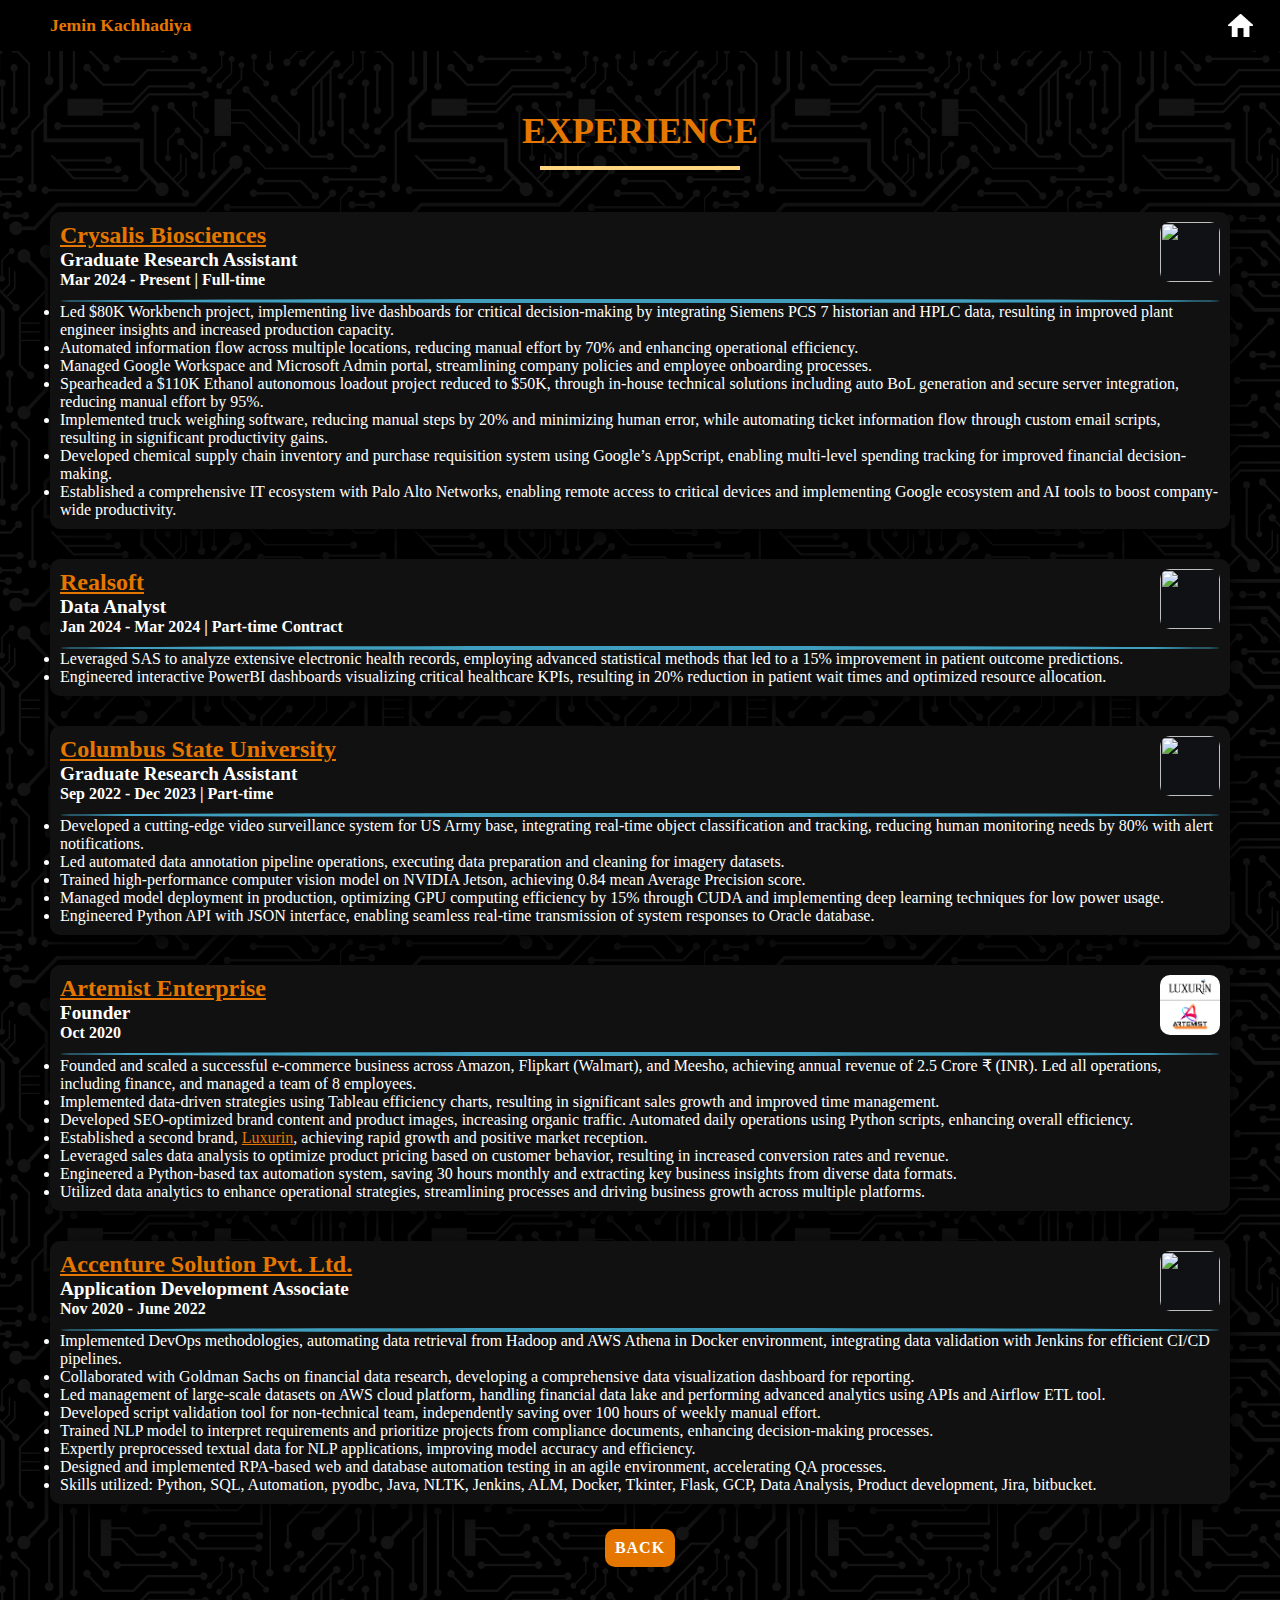
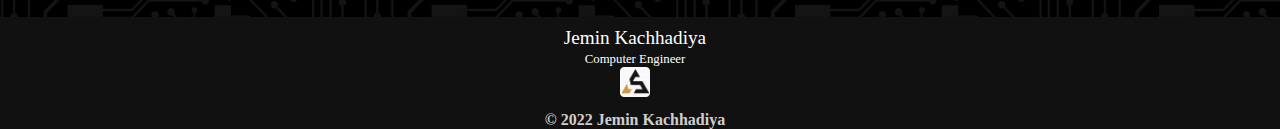
==== Pages/jobex.html @ 1e4513d4 "Migration to .com domain" ====
<!DOCTYPE html>
<html>
    <head>
        <meta charset = "utf-8">
        <meta name = "viewport" content = "width=device-width, initial-scale=1.0">
        <title>Experience</title>
        <link rel = "icon" href = "images/title-icon.png" type = "image/x-icon">
        <link rel = "stylesheet" type = "text/css" href = "jobex.css" media = "screen">
    </head>

    <body>
        <header>
            <a href = "http://jeminkachhadiya.com/" class = "brand"><span>Jemin Kachhadiya</span></a>
            <a href = "http://jeminkachhadiya.com/" class = "menu-btn"></a>
        </header>

        <section>
            <div class = "section-title">
                <h2>Experience</h2>
            </div>
            <div class = "content">
                <div class = "card">                  
                    <style>
                    a:link, a:visited {
                      color: #e57700;
                    }
                    </style>
                      <div class = "head">
                          <div class = "left">
                              <h2><a href = "https://crysalisbio.com/" target = "_blank">Crysalis Biosciences</a></h2>
                              <h3>Graduate Research Assistant</h3>
                              <h4>Mar 2024 - Present | Full-time</h4>
                          </div>
                          <div class = "right">
                              <a href = "https://crysalisbio.com/" target = "_blank">
                                  <img src = "images/Crysalis.jpg" class = "icon">
                              </a>
                          </div>
                      </div>
                      <div class = "line"></div>
                      <span>
                        <li>Led $80K Workbench project, implementing live dashboards for critical decision-making by integrating Siemens PCS 7 historian and HPLC data, resulting in improved plant engineer insights and increased production capacity.</li>
                        <li>Automated information flow across multiple locations, reducing manual effort by 70% and enhancing operational efficiency.</li>
                        <li>Managed Google Workspace and Microsoft Admin portal, streamlining company policies and employee onboarding processes.</li>
                        <li>Spearheaded a $110K Ethanol autonomous loadout project reduced to $50K, through in-house technical solutions including auto BoL generation and secure server integration, reducing manual effort by 95%.</li>
                        <li>Implemented truck weighing software, reducing manual steps by 20% and minimizing human error, while automating ticket information flow through custom email scripts, resulting in significant productivity gains.</li>
                        <li>Developed chemical supply chain inventory and purchase requisition system using Google’s AppScript, enabling multi-level spending tracking for improved financial decision-making.</li>
                        <li>Established a comprehensive IT ecosystem with Palo Alto Networks, enabling remote access to critical devices and implementing Google ecosystem and AI tools to boost company-wide productivity.</li>
                        
                      </span>
                  </div>
                  <div class = "card">                  
                    <style>
                    a:link, a:visited {
                      color: #e57700;
                    }
                    </style>
                      <div class = "head">
                          <div class = "left">
                              <h2><a href = "https://realsoft.uz/" target = "_blank">Realsoft</a></h2>
                              <h3>Data Analyst</h3>
                              <h4>Jan 2024 - Mar 2024 | Part-time Contract</h4>
                          </div>
                          <div class = "right">
                              <a href = "hhttps://realsoft.uz/" target = "_blank">
                                  <img src = "images/Realsoft.jpeg" class = "icon">
                              </a>
                          </div>
                      </div>
                      <div class = "line"></div>
                      <span>
                        <li>Leveraged SAS to analyze extensive electronic health records, employing advanced statistical methods that led to a 15% improvement in patient outcome predictions.</li>
                        <li>Engineered interactive PowerBI dashboards visualizing critical healthcare KPIs, resulting in 20% reduction in patient wait times and optimized resource allocation.</li>                        
                      </span>
                  </div>
                  <div class = "card">                  
                  <style>
                  a:link, a:visited {
                    color: #e57700;
                  }
                  </style>
                    <div class = "head">
                        <div class = "left">
                            <h2><a href = "https://www.columbusstate.edu/" target = "_blank">Columbus State University</a></h2>
                            <h3>Graduate Research Assistant</h3>
                            <h4>Sep 2022 - Dec 2023 | Part-time</h4>
                        </div>
                        <div class = "right">
                            <a href = "https://www.columbusstate.edu/" target = "_blank">
                                <img src = "images/CSU_logo_2.png" class = "icon">
                            </a>
                        </div>
                    </div>
                    <div class = "line"></div>
                    <span>
                        <li>Developed a cutting-edge video surveillance system for US Army base, integrating real-time object classification and tracking, reducing human monitoring needs by 80% with alert notifications.</li>
                        <li>Led automated data annotation pipeline operations, executing data preparation and cleaning for imagery datasets.</li>
                        <li>Trained high-performance computer vision model on NVIDIA Jetson, achieving 0.84 mean Average Precision score.</li>
                        <li>Managed model deployment in production, optimizing GPU computing efficiency by 15% through CUDA and implementing deep learning techniques for low power usage.</li>
                        <li>Engineered Python API with JSON interface, enabling seamless real-time transmission of system responses to Oracle database.</li>
                    </span>
                </div>
                <div class = "card">
                    <div class = "head">
                        <div class = "left">
                            <h2><a href = "https://www.amazon.in/artemist" target = "_blank">Artemist Enterprise</a></h2>
                            <h3>Founder</h3>
                            <h4>Oct 2020</h4>
                        </div>
                        <div class = "right">
                            <a href = "https://www.amazon.in/artemist" target = "_blank">
                                <img src = "images/artemist-luxurin-logo.png" class = "icon">
                            </a>
                        </div>
                    </div>
                    <div class = "line"></div>
                    <span>
                        <li>Founded and scaled a successful e-commerce business across Amazon, Flipkart (Walmart), and Meesho, achieving annual revenue of 2.5 Crore ₹ (INR). Led all operations, including finance, and managed a team of 8 employees.</li> 
                        <li>Implemented data-driven strategies using Tableau efficiency charts, resulting in significant sales growth and improved time management.</li> 
                        <li>Developed SEO-optimized brand content and product images, increasing organic traffic. Automated daily operations using Python scripts, enhancing overall efficiency.</li> 
                        <li>Established a second brand, <a href="https://www.amazon.in/luxurin" target="_blank">Luxurin</a>, achieving rapid growth and positive market reception.</li> 
                        <li>Leveraged sales data analysis to optimize product pricing based on customer behavior, resulting in increased conversion rates and revenue.</li> 
                        <li>Engineered a Python-based tax automation system, saving 30 hours monthly and extracting key business insights from diverse data formats.</li> 
                        <li>Utilized data analytics to enhance operational strategies, streamlining processes and driving business growth across multiple platforms.</li>
                    </span>
                </div>
                <div class = "card">
                    <div class = "head">
                        <div class = "left">
                            <h2><a href = "https://www.accenture.com/us-en" target = "_blank">Accenture Solution Pvt. Ltd.</a></h2>
                            <h3>Application Development Associate</h3>
                            <h4>Nov 2020 - June 2022</h4>
                        </div>
                        <div class = "right">
                            <a href = "https://www.accenture.com/us-en" target = "_blank">
                                <img src = "images/Accenture-logo.png" class = "icon">
                            </a>
                        </div>
                    </div>
                    <div class = "line"></div>
                    <span>
                        <li>Implemented DevOps methodologies, automating data retrieval from Hadoop and AWS Athena in Docker environment, integrating data validation with Jenkins for efficient CI/CD pipelines.</li>
                        <li>Collaborated with Goldman Sachs on financial data research, developing a comprehensive data visualization dashboard for reporting.</li>
                        <li>Led management of large-scale datasets on AWS cloud platform, handling financial data lake and performing advanced analytics using APIs and Airflow ETL tool.</li>
                        <li>Developed script validation tool for non-technical team, independently saving over 100 hours of weekly manual effort.</li>
                        <li>Trained NLP model to interpret requirements and prioritize projects from compliance documents, enhancing decision-making processes.</li>
                        <li>Expertly preprocessed textual data for NLP applications, improving model accuracy and efficiency.</li>
                        <li>Designed and implemented RPA-based web and database automation testing in an agile environment, accelerating QA processes.</li>
                        <li>Skills utilized: Python, SQL, Automation, pyodbc, Java, NLTK, Jenkins, ALM, Docker, Tkinter, Flask, GCP, Data Analysis, Product development, Jira, bitbucket.</li>
                    </span>
                </div>
            </div>

            <div class = "back">
                <a href = "http://jeminkachhadiya.com">
                    <div class = "btn">back</div>
                </a>
            </div>
        </section>


        <footer class = "footer">
            <div class = "content">
                <h2>Jemin Kachhadiya</h2>
                <span>Computer Engineer<br></span>
            </div>
            <div class ="footer-icon">
                <img src = "images/title-icon.png">
            </div>
            <div class = "content">
                <strong>© 2022 Jemin Kachhadiya</strong>
            </div>
        </footer>
    </body>
</html>
---- Pages/jobex.css ----
*{
    margin: 0;
    padding: 0;
    box-sizing: border-box;
    font-family: 'Arial Light';
    scroll-behavior: smooth;
}
a:click{
    border:none;
    outline:none;
    text-decoration:none;
    color:inherit;
}

section{
    min-height: 100vhf;
    padding: 50px;
    margin-top: 30px;
}

.section-title{
    position: relative;
    color: #e57700;
    font-weight: 800;
    font-size: 1.5em;
    margin-bottom: 60px;
    text-align: center;
    text-decoration: none;
    text-transform: uppercase;
    margin-top: 30px;
}

.section-title:before{
    content: '';
    position: absolute;
    top: 56px;
    left: 50%;
    width: 200px;
    height: 4px;
    background: #FFD580;
    transform: translateX(-50%);
}

header{
    z-index: 999;
    position: fixed;
    background:rgb(0, 0, 0);
    top: 0;
    left: 0;
    width: 100%;
    padding: 15px 50px;
    display: flex;
    justify-content: space-between;
    align-items: center;
    transition: 0.5s ease;
}

header .brand{
    font-size: 1.1em;
    font-weight: 600;
    font-family: "Arial Light";
    color: #fff;
    text-decoration: none;
}

header .menu-btn{
    position: absolute;
    background: url(images/home-icon.png)no-repeat;
    background-size: 25px;
    background-position: center;
    width: 40px;
    height: 40px;
    right: 0;
    margin: 0 20px;
    cursor: pointer;
}

body{
    background: url("images/bkg3.png") no-repeat;
    background-size: cover;
    justify-content: center;
}

.content .card{
    margin-top: 30px;
}
.content .card{
    background: #111;
    box-shadow: 0 5px 25px rgb(0, 0, 0);
    font-family: 'Arial';
    align-items: center;
    border-radius: 10px;
    padding: 10px;
    color: #fff;
    flex-direction: column;
}
.content .card .head h2{
    font-size: 1.5em;
}
.content .card .head h3{
    font-size: 1.2em;
    bottom: 0;
}
.content .card span{
    margin-top: 10px;
    font-size: 1em;
}
.content .card .line{
    margin-top: 10px;
    content: '';
    position: relative;
    width: 100%;
    height: 4px;
    background: #409fbf;
    border-radius: 100%;
}

.content .card .head{
    display: flex;
    flex-direction: row;
    width: 100%;
    justify-content: space-between;
}

.content .card .head .icon{
    position: relative;
    background: rgb(15, 17, 21);
    align-items: center;
    width: 60px;
    height: 60px;
    border-radius: 10px;
}

.content .card .head .left, .right{
    width: 45%;
}

.content .card .head .left{
    justify-content: left;
    text-align: left;
}

.content .card .head .right{
    justify-content: center;
    text-align: right;
    position: relative;
}

.back{
    position: relative;
    display: flex;
    justify-content: center;
    margin-top: 25px;
}
.btn{
    background-color: #e57700;
    color: #fff;
    font-size: 1em;
    font-family: 'Arial Light';
    font-weight: 600;
    display: inline-block;
    padding: 10px 10px;
    letter-spacing: 1px;
    border-radius: 10px;
    justify-content: center;
    cursor: pointer;
    text-transform: uppercase;
    font-size: 1em;
}
.footer{
    background: #111;
    color: #fff;
    text-align: center;
    padding-right: 10px;
}

.footer .content{
    padding-top: 10px;
}

.footer .content h2{
    font-size: 1.2em;
    font-weight: 400;
}

.footer .content span{
    font-size: 0.8em;
    margin-top: 20px;
}

.footer .content strong{
    bottom: 0;
    color: #cecece;
}

.footer .footer-icon{
    width: 100%;
}

.footer .footer-icon img{
    width: 30px;
}

@media (max-width: 1070px){
    section{
        padding: 25px;
    }

    .content .card .head .right{
        height: auto;
    }

    .content .card .head h2{
        font-size: 1.2em;
    }

    .content .card .head h3{
        font-size: 1em;
    }

    .content .card .head h4{
        font-size: 0.8em;
    }
}
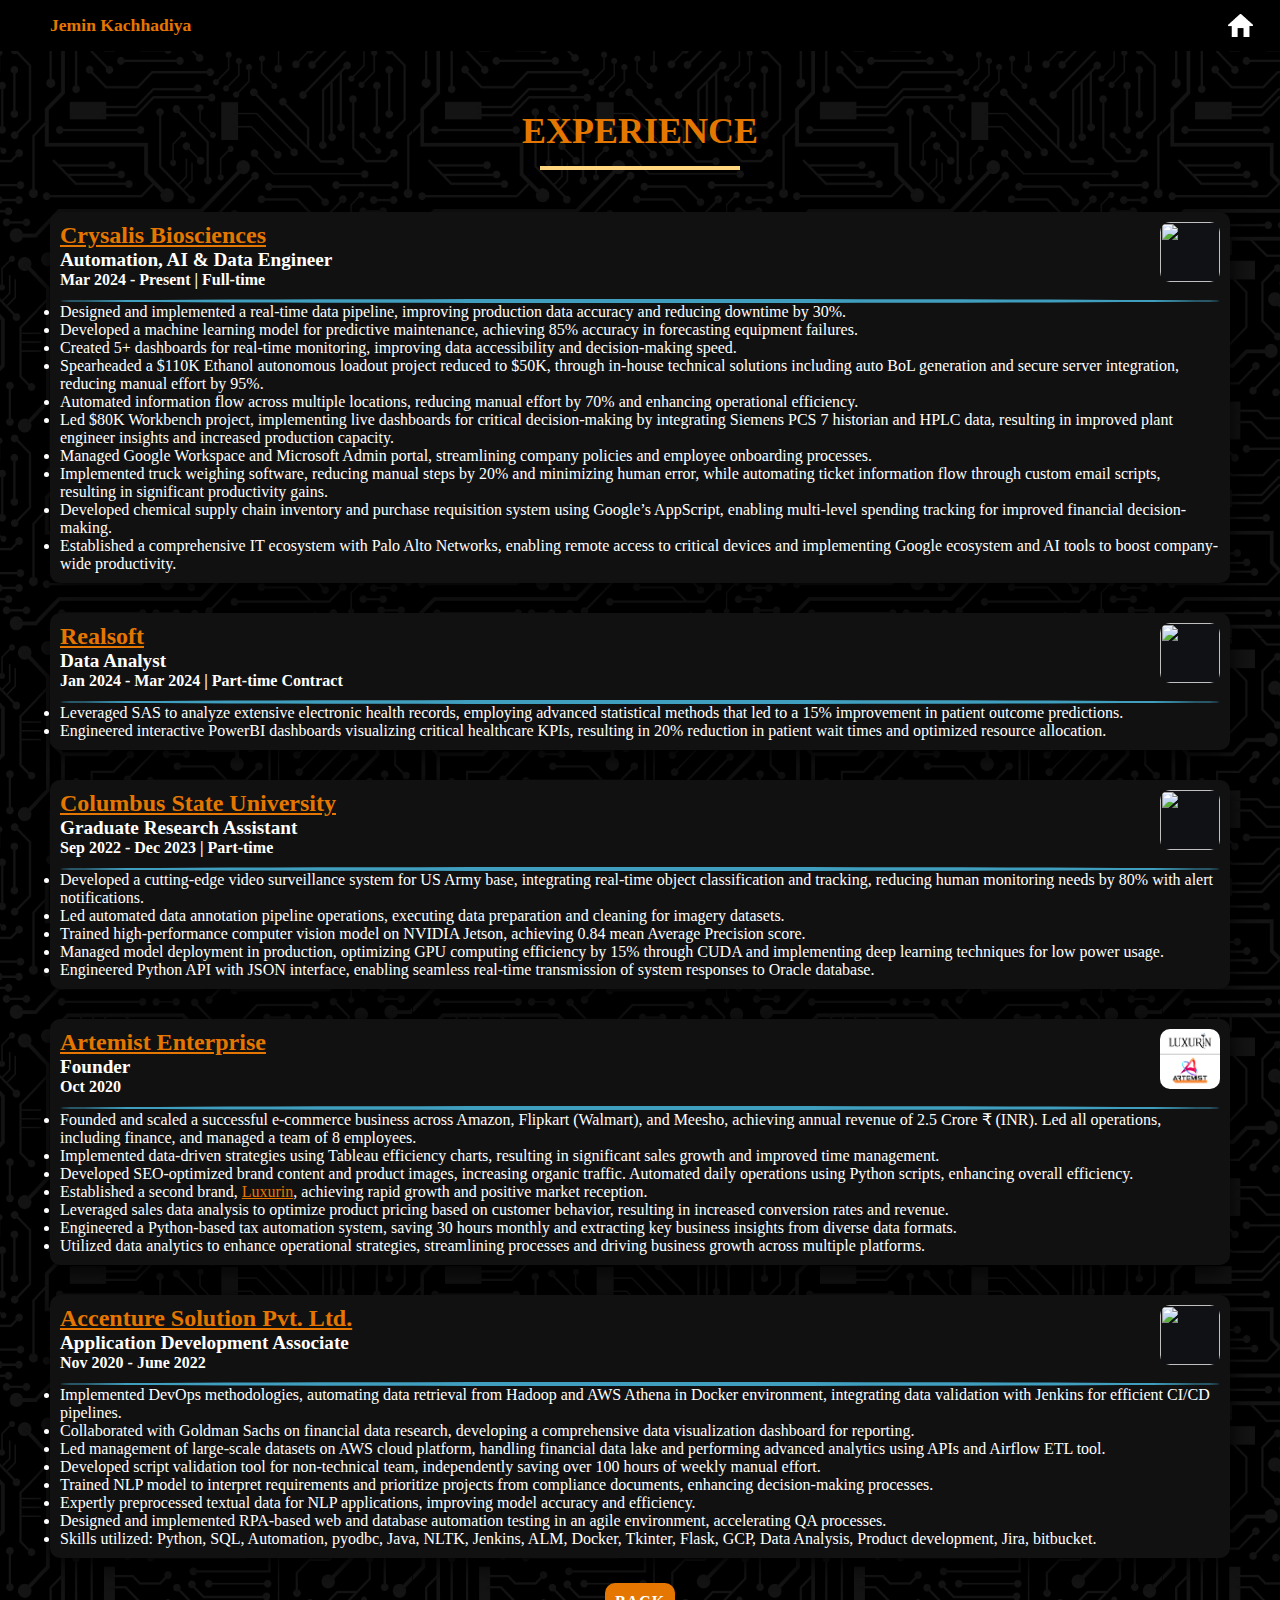
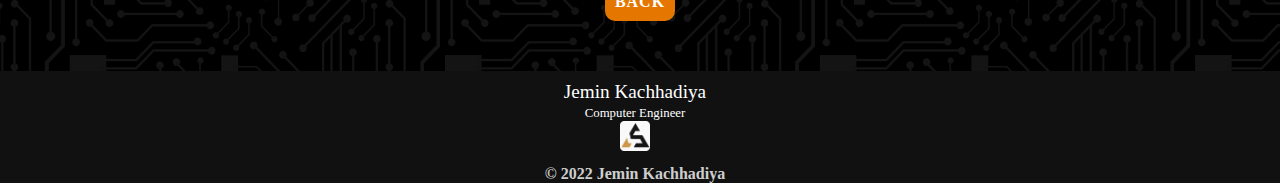
==== commit 17ebe3f3: "Latest project and exeperience update" ====
--- a/Pages/jobex.html
+++ b/Pages/jobex.html
@@ -28,7 +28,7 @@
                       <div class = "head">
                           <div class = "left">
                               <h2><a href = "https://crysalisbio.com/" target = "_blank">Crysalis Biosciences</a></h2>
-                              <h3>Graduate Research Assistant</h3>
+                              <h3>Automation, AI & Data Engineer</h3>
                               <h4>Mar 2024 - Present | Full-time</h4>
                           </div>
                           <div class = "right">
@@ -39,10 +39,13 @@
                       </div>
                       <div class = "line"></div>
                       <span>
+                        <li>Designed and implemented a real-time data pipeline, improving production data accuracy and reducing downtime by 30%.</li>
+                        <li>Developed a machine learning model for predictive maintenance, achieving 85% accuracy in forecasting equipment failures.</li>
+                        <li>Created 5+ dashboards for real-time monitoring, improving data accessibility and decision-making speed.</li>
+                        <li>Spearheaded a $110K Ethanol autonomous loadout project reduced to $50K, through in-house technical solutions including auto BoL generation and secure server integration, reducing manual effort by 95%.</li>
+                        <li>Automated information flow across multiple locations, reducing manual effort by 70% and enhancing operational efficiency.</li>
                         <li>Led $80K Workbench project, implementing live dashboards for critical decision-making by integrating Siemens PCS 7 historian and HPLC data, resulting in improved plant engineer insights and increased production capacity.</li>
-                        <li>Automated information flow across multiple locations, reducing manual effort by 70% and enhancing operational efficiency.</li>
                         <li>Managed Google Workspace and Microsoft Admin portal, streamlining company policies and employee onboarding processes.</li>
-                        <li>Spearheaded a $110K Ethanol autonomous loadout project reduced to $50K, through in-house technical solutions including auto BoL generation and secure server integration, reducing manual effort by 95%.</li>
                         <li>Implemented truck weighing software, reducing manual steps by 20% and minimizing human error, while automating ticket information flow through custom email scripts, resulting in significant productivity gains.</li>
                         <li>Developed chemical supply chain inventory and purchase requisition system using Google’s AppScript, enabling multi-level spending tracking for improved financial decision-making.</li>
                         <li>Established a comprehensive IT ecosystem with Palo Alto Networks, enabling remote access to critical devices and implementing Google ecosystem and AI tools to boost company-wide productivity.</li>
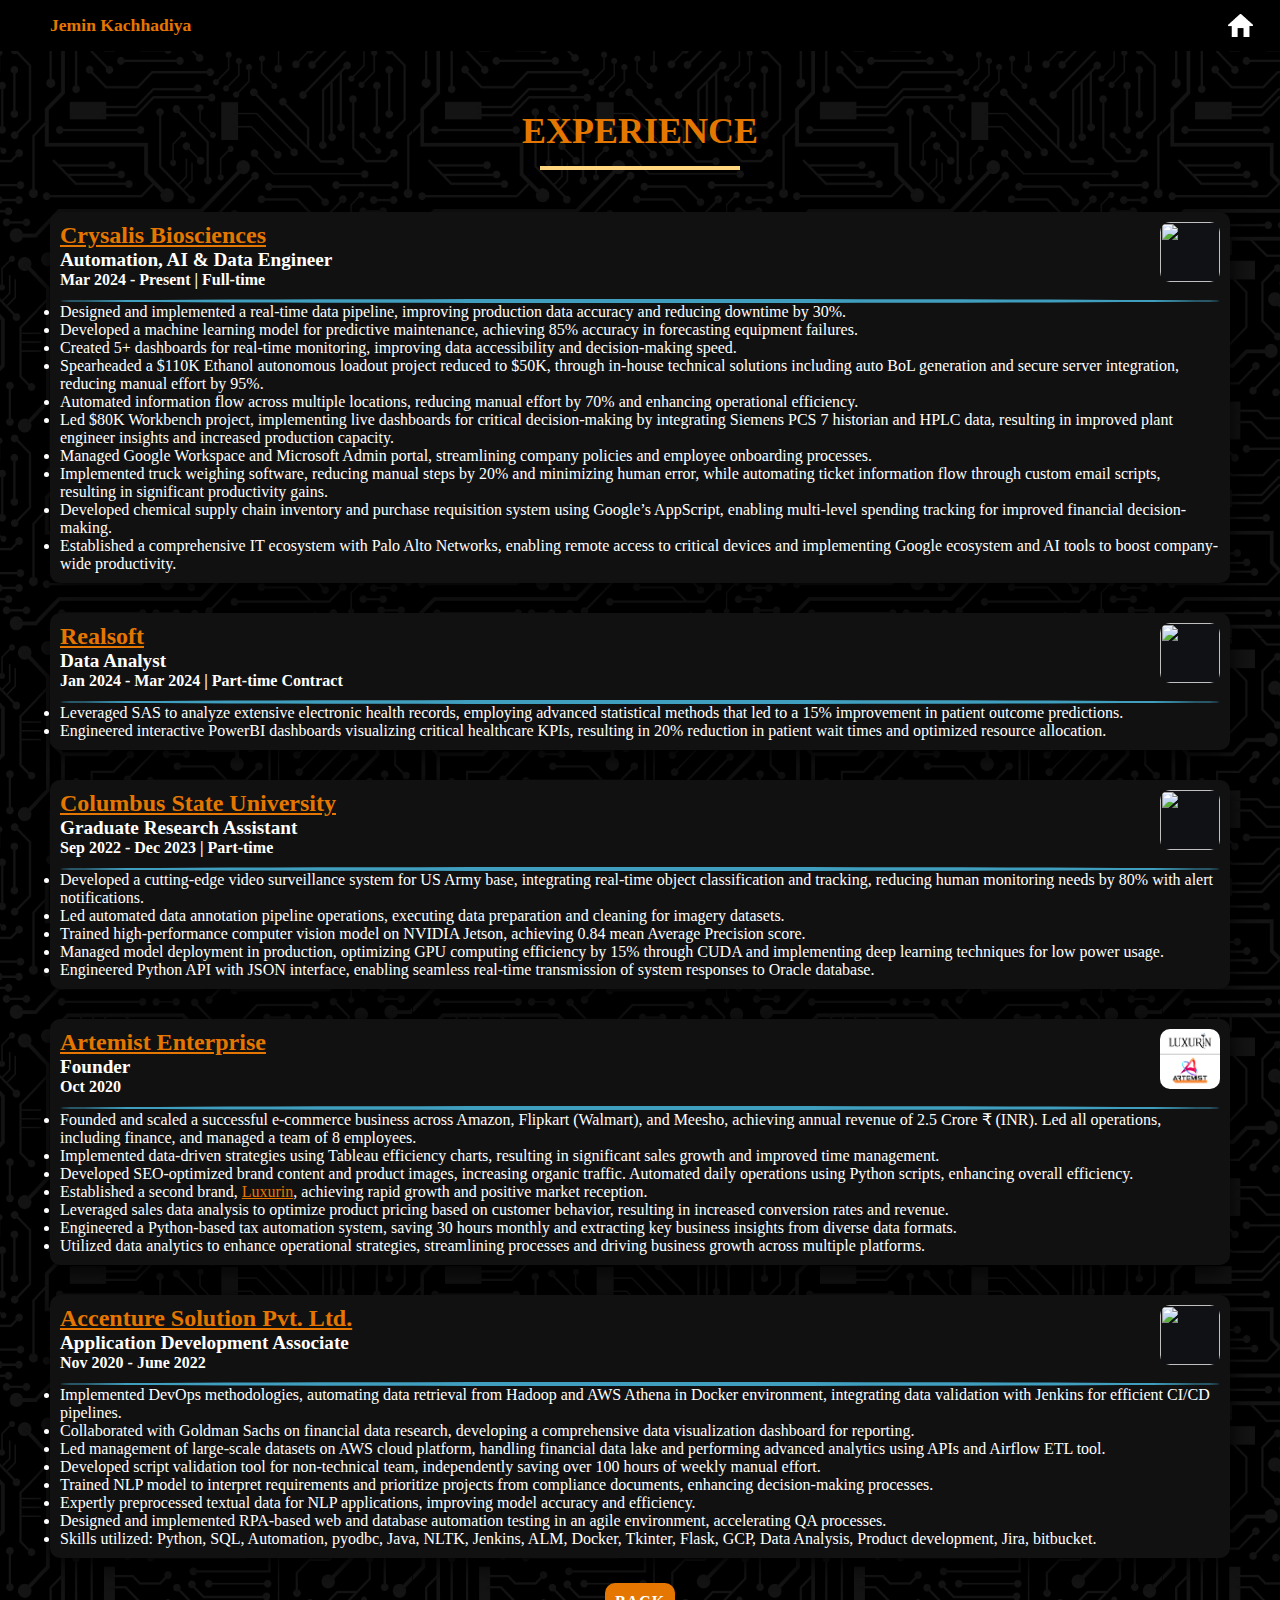
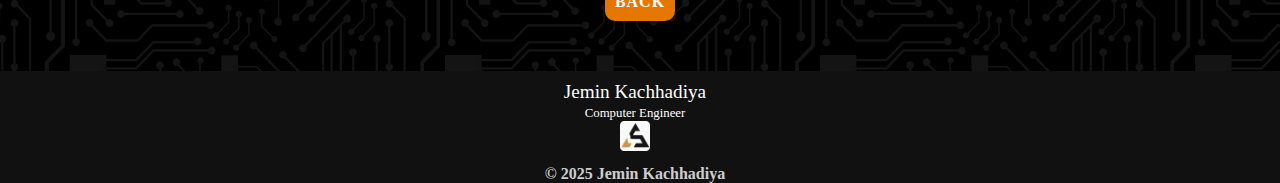
==== commit 5614aa66: "copyright disclaimer" ====
--- a/Pages/jobex.html
+++ b/Pages/jobex.html
@@ -49,7 +49,6 @@
                         <li>Implemented truck weighing software, reducing manual steps by 20% and minimizing human error, while automating ticket information flow through custom email scripts, resulting in significant productivity gains.</li>
                         <li>Developed chemical supply chain inventory and purchase requisition system using Google’s AppScript, enabling multi-level spending tracking for improved financial decision-making.</li>
                         <li>Established a comprehensive IT ecosystem with Palo Alto Networks, enabling remote access to critical devices and implementing Google ecosystem and AI tools to boost company-wide productivity.</li>
-                        
                       </span>
                   </div>
                   <div class = "card">                  
@@ -171,7 +170,7 @@
                 <img src = "images/title-icon.png">
             </div>
             <div class = "content">
-                <strong>© 2022 Jemin Kachhadiya</strong>
+                <strong>© 2025 Jemin Kachhadiya</strong>
             </div>
         </footer>
     </body>
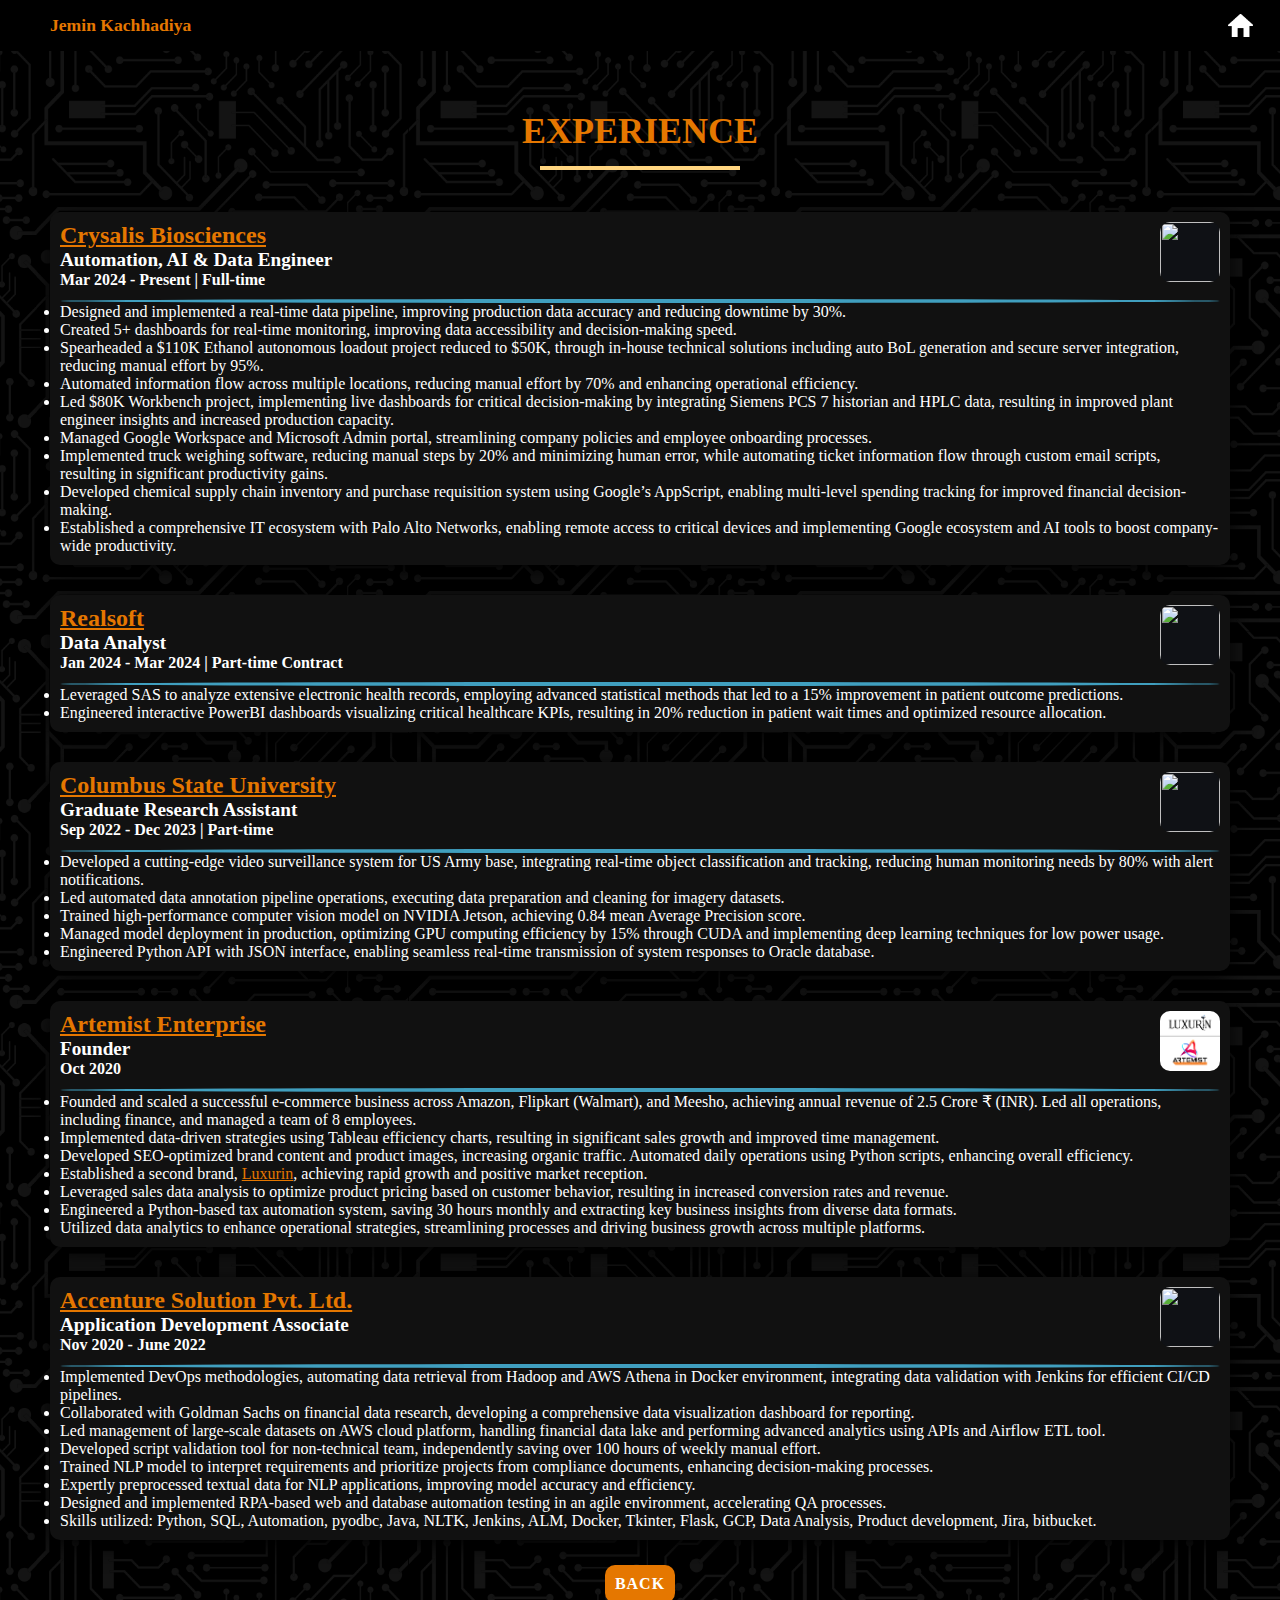
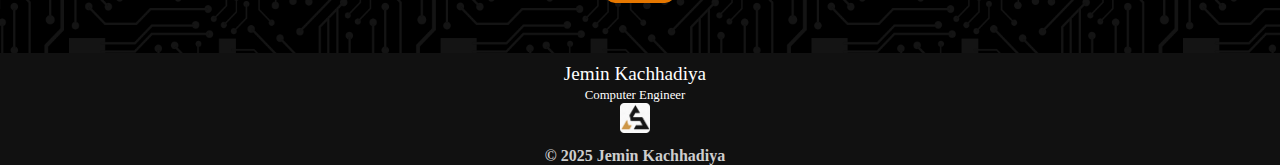
==== commit bc591570: "experience page update" ====
--- a/Pages/jobex.html
+++ b/Pages/jobex.html
@@ -40,7 +40,6 @@
                       <div class = "line"></div>
                       <span>
                         <li>Designed and implemented a real-time data pipeline, improving production data accuracy and reducing downtime by 30%.</li>
-                        <li>Developed a machine learning model for predictive maintenance, achieving 85% accuracy in forecasting equipment failures.</li>
                         <li>Created 5+ dashboards for real-time monitoring, improving data accessibility and decision-making speed.</li>
                         <li>Spearheaded a $110K Ethanol autonomous loadout project reduced to $50K, through in-house technical solutions including auto BoL generation and secure server integration, reducing manual effort by 95%.</li>
                         <li>Automated information flow across multiple locations, reducing manual effort by 70% and enhancing operational efficiency.</li>
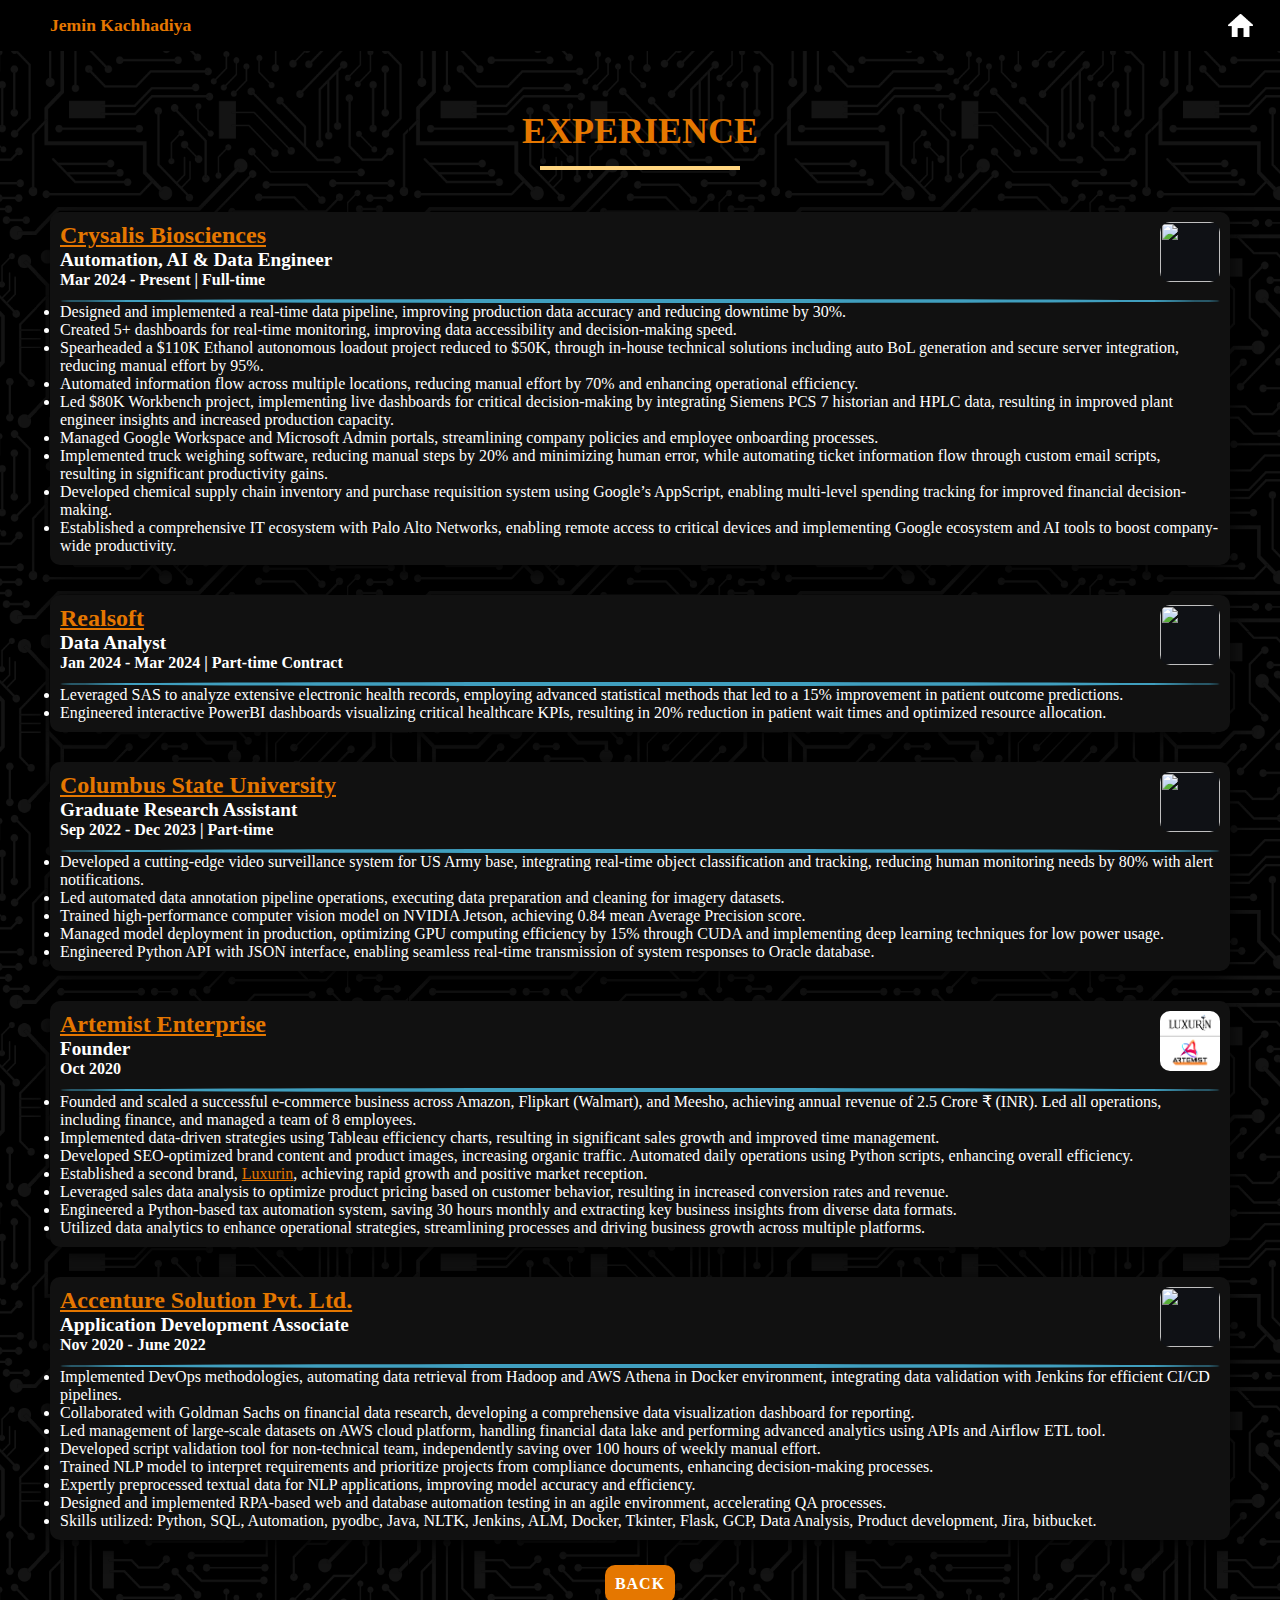
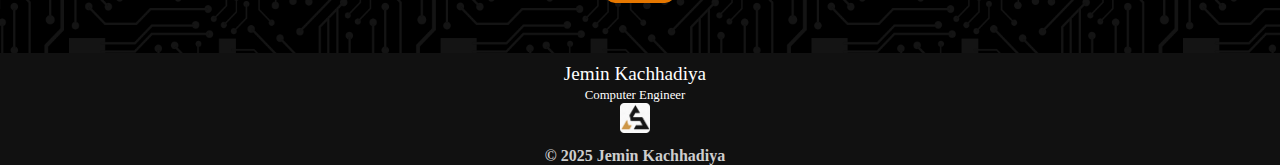
==== commit 2eaed381: "pdf update" ====
--- a/Pages/jobex.html
+++ b/Pages/jobex.html
@@ -44,7 +44,7 @@
                         <li>Spearheaded a $110K Ethanol autonomous loadout project reduced to $50K, through in-house technical solutions including auto BoL generation and secure server integration, reducing manual effort by 95%.</li>
                         <li>Automated information flow across multiple locations, reducing manual effort by 70% and enhancing operational efficiency.</li>
                         <li>Led $80K Workbench project, implementing live dashboards for critical decision-making by integrating Siemens PCS 7 historian and HPLC data, resulting in improved plant engineer insights and increased production capacity.</li>
-                        <li>Managed Google Workspace and Microsoft Admin portal, streamlining company policies and employee onboarding processes.</li>
+                        <li>Managed Google Workspace and Microsoft Admin portals, streamlining company policies and employee onboarding processes.</li>
                         <li>Implemented truck weighing software, reducing manual steps by 20% and minimizing human error, while automating ticket information flow through custom email scripts, resulting in significant productivity gains.</li>
                         <li>Developed chemical supply chain inventory and purchase requisition system using Google’s AppScript, enabling multi-level spending tracking for improved financial decision-making.</li>
                         <li>Established a comprehensive IT ecosystem with Palo Alto Networks, enabling remote access to critical devices and implementing Google ecosystem and AI tools to boost company-wide productivity.</li>
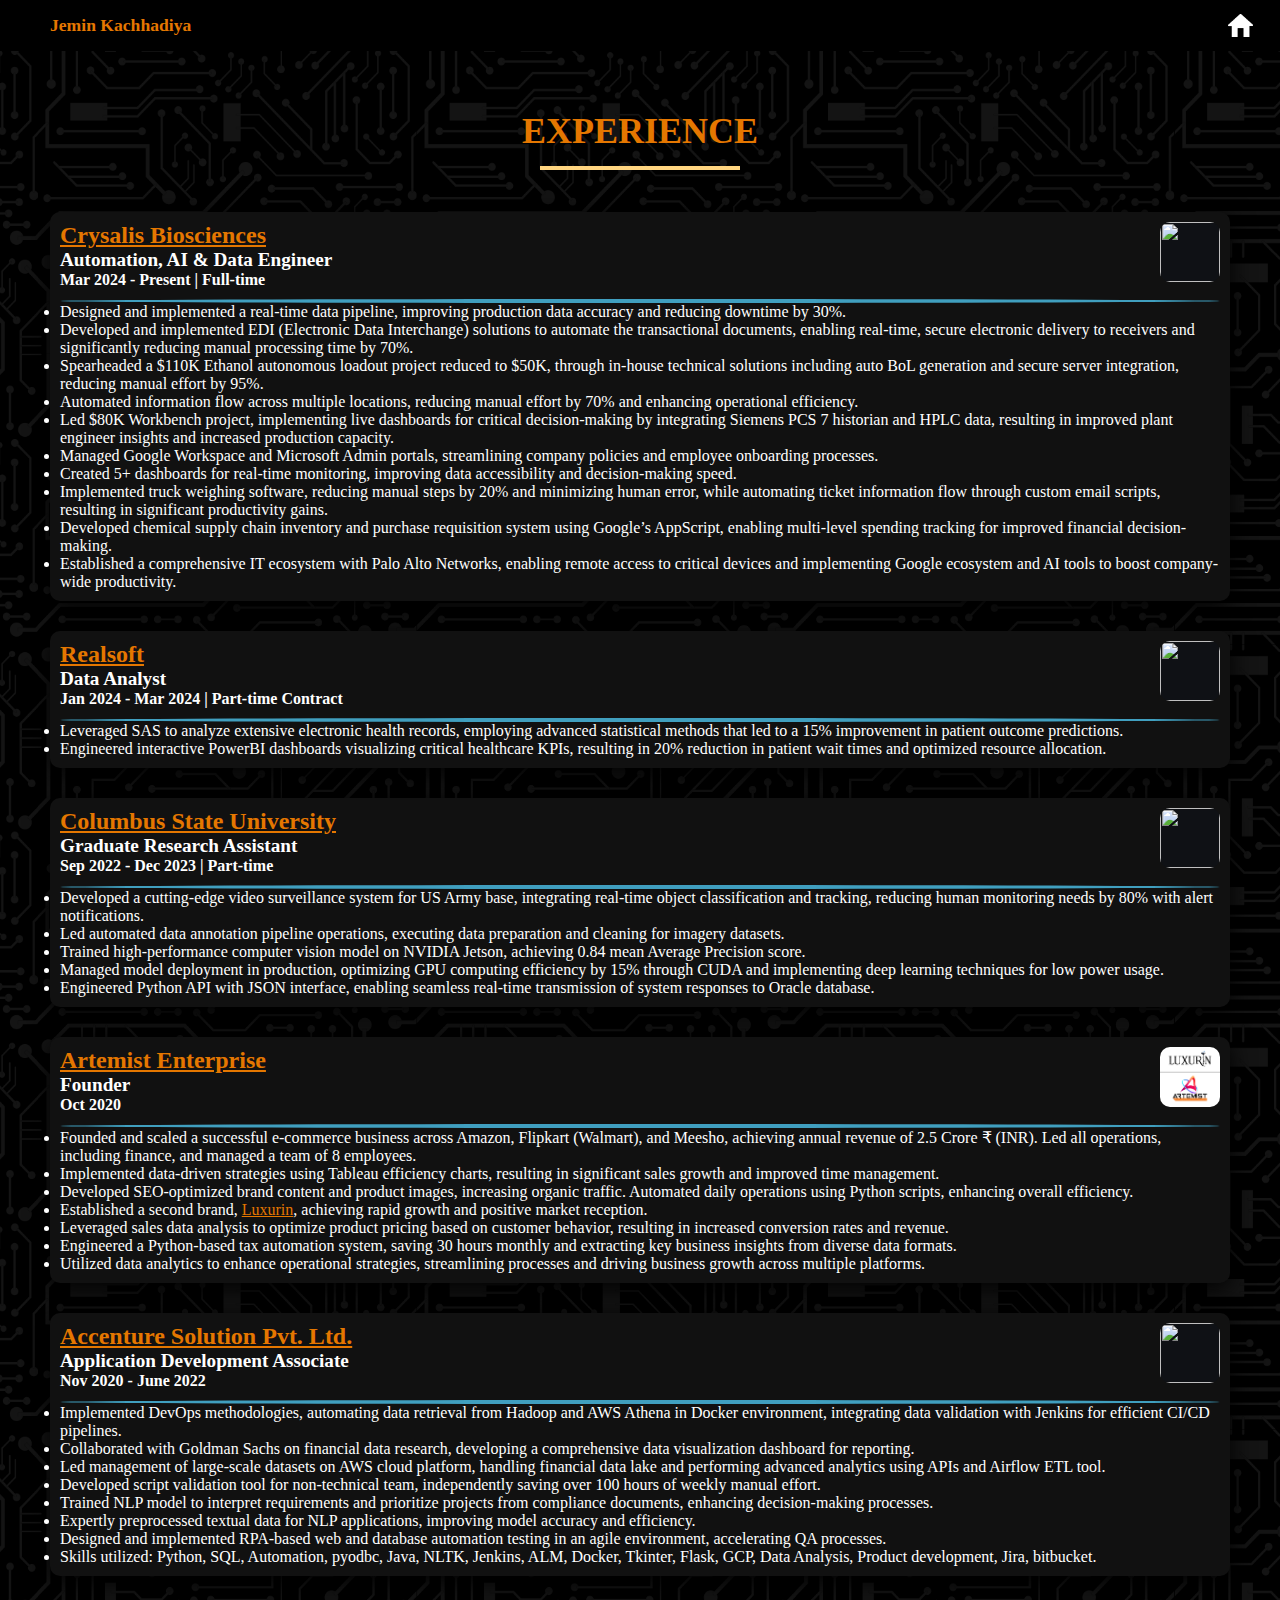
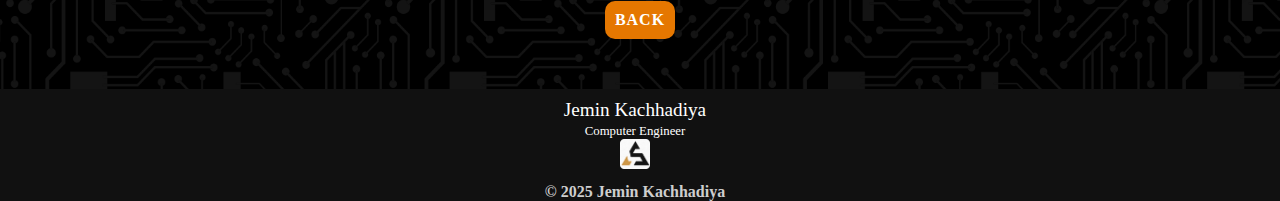
==== commit fe48ec54: "resume update" ====
--- a/Pages/jobex.html
+++ b/Pages/jobex.html
@@ -40,11 +40,12 @@
                       <div class = "line"></div>
                       <span>
                         <li>Designed and implemented a real-time data pipeline, improving production data accuracy and reducing downtime by 30%.</li>
-                        <li>Created 5+ dashboards for real-time monitoring, improving data accessibility and decision-making speed.</li>
+                        <li>Developed and implemented EDI (Electronic Data Interchange) solutions to automate the transactional documents, enabling real-time, secure electronic delivery to receivers and significantly reducing manual processing time by 70%.</li>
                         <li>Spearheaded a $110K Ethanol autonomous loadout project reduced to $50K, through in-house technical solutions including auto BoL generation and secure server integration, reducing manual effort by 95%.</li>
                         <li>Automated information flow across multiple locations, reducing manual effort by 70% and enhancing operational efficiency.</li>
                         <li>Led $80K Workbench project, implementing live dashboards for critical decision-making by integrating Siemens PCS 7 historian and HPLC data, resulting in improved plant engineer insights and increased production capacity.</li>
                         <li>Managed Google Workspace and Microsoft Admin portals, streamlining company policies and employee onboarding processes.</li>
+                        <li>Created 5+ dashboards for real-time monitoring, improving data accessibility and decision-making speed.</li>
                         <li>Implemented truck weighing software, reducing manual steps by 20% and minimizing human error, while automating ticket information flow through custom email scripts, resulting in significant productivity gains.</li>
                         <li>Developed chemical supply chain inventory and purchase requisition system using Google’s AppScript, enabling multi-level spending tracking for improved financial decision-making.</li>
                         <li>Established a comprehensive IT ecosystem with Palo Alto Networks, enabling remote access to critical devices and implementing Google ecosystem and AI tools to boost company-wide productivity.</li>
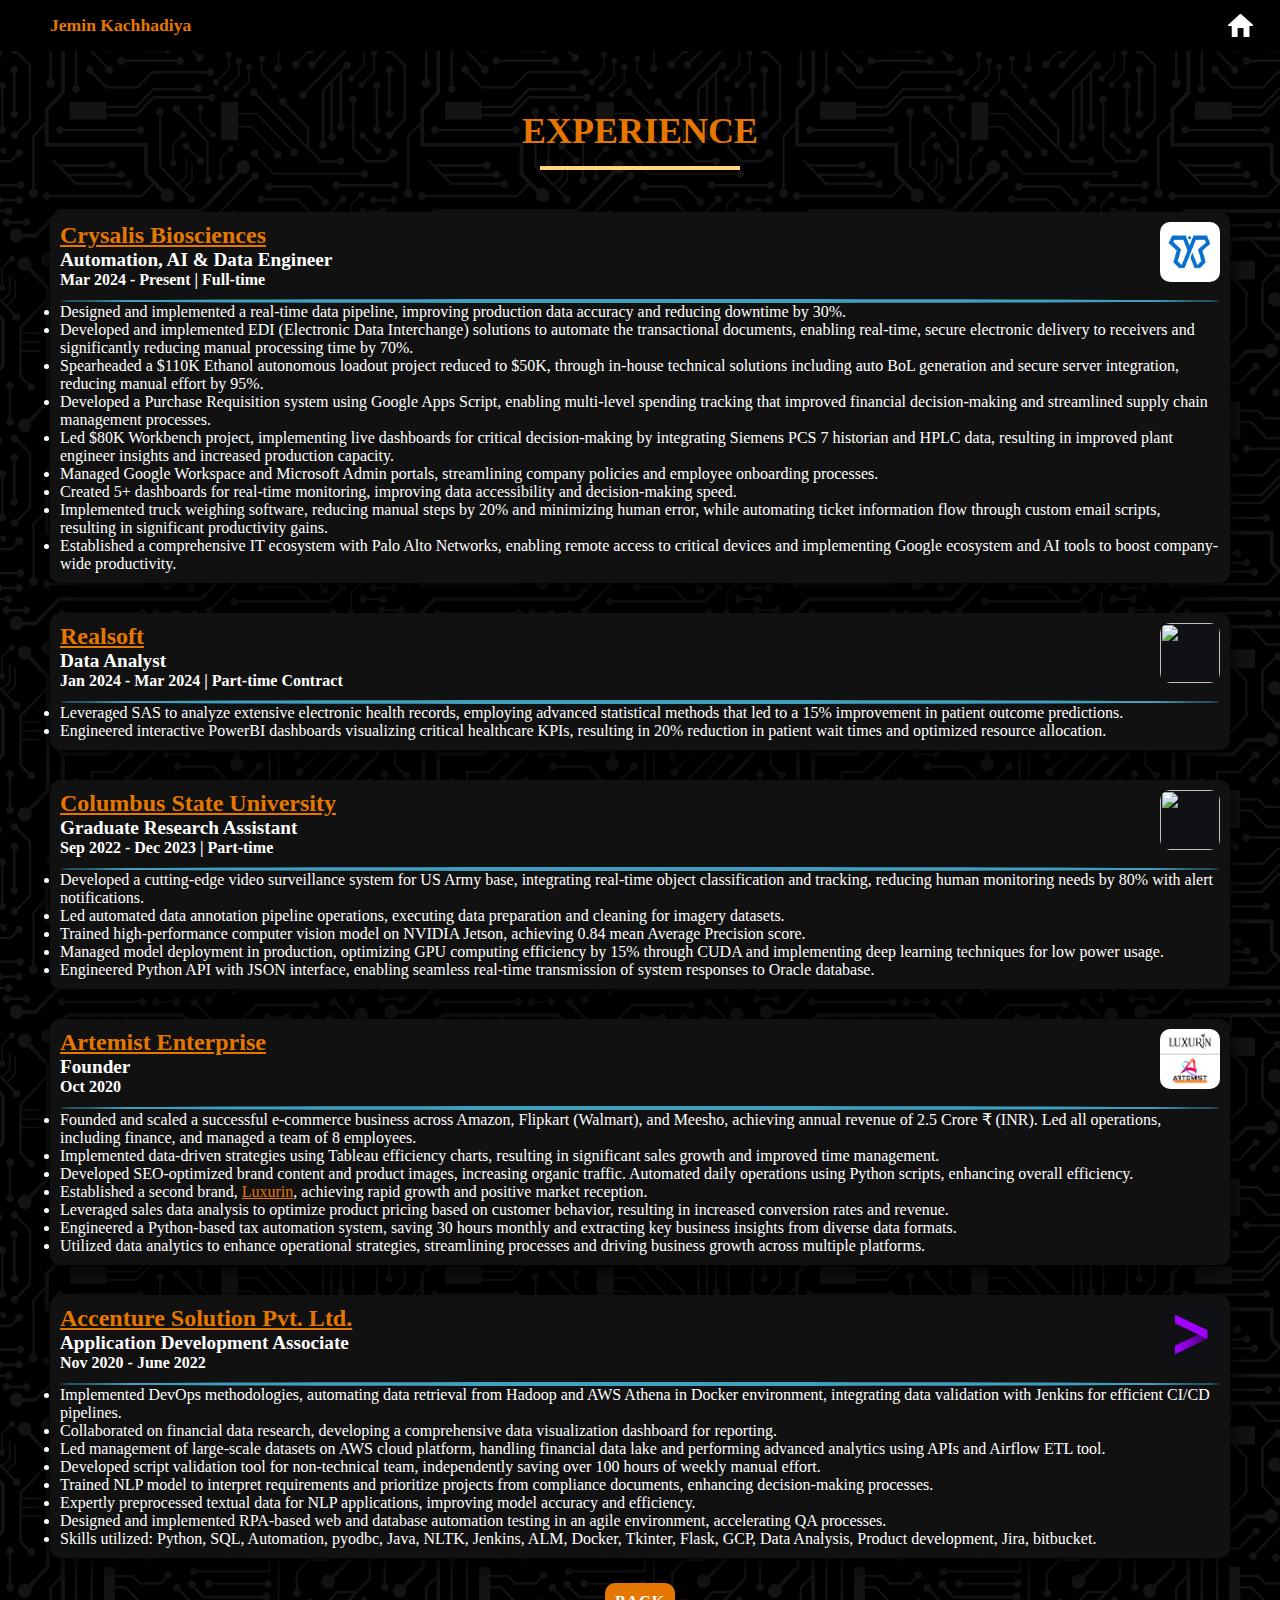
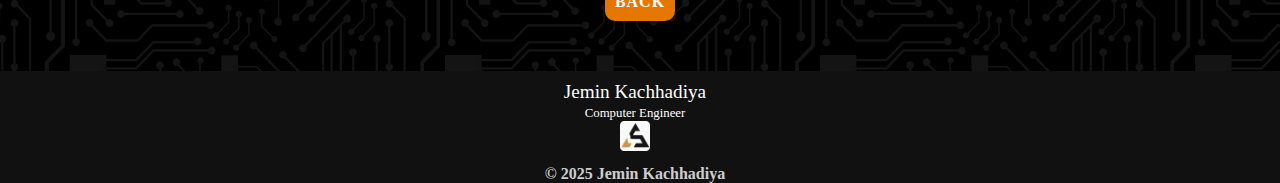
==== commit eddd9f21: "mobile view update, resume update" ====
--- a/Pages/jobex.html
+++ b/Pages/jobex.html
@@ -42,12 +42,11 @@
                         <li>Designed and implemented a real-time data pipeline, improving production data accuracy and reducing downtime by 30%.</li>
                         <li>Developed and implemented EDI (Electronic Data Interchange) solutions to automate the transactional documents, enabling real-time, secure electronic delivery to receivers and significantly reducing manual processing time by 70%.</li>
                         <li>Spearheaded a $110K Ethanol autonomous loadout project reduced to $50K, through in-house technical solutions including auto BoL generation and secure server integration, reducing manual effort by 95%.</li>
-                        <li>Automated information flow across multiple locations, reducing manual effort by 70% and enhancing operational efficiency.</li>
+                        <li>Developed a Purchase Requisition system using Google Apps Script, enabling multi-level spending tracking that improved financial decision-making and streamlined supply chain management processes.</li>
                         <li>Led $80K Workbench project, implementing live dashboards for critical decision-making by integrating Siemens PCS 7 historian and HPLC data, resulting in improved plant engineer insights and increased production capacity.</li>
                         <li>Managed Google Workspace and Microsoft Admin portals, streamlining company policies and employee onboarding processes.</li>
                         <li>Created 5+ dashboards for real-time monitoring, improving data accessibility and decision-making speed.</li>
                         <li>Implemented truck weighing software, reducing manual steps by 20% and minimizing human error, while automating ticket information flow through custom email scripts, resulting in significant productivity gains.</li>
-                        <li>Developed chemical supply chain inventory and purchase requisition system using Google’s AppScript, enabling multi-level spending tracking for improved financial decision-making.</li>
                         <li>Established a comprehensive IT ecosystem with Palo Alto Networks, enabling remote access to critical devices and implementing Google ecosystem and AI tools to boost company-wide productivity.</li>
                       </span>
                   </div>
@@ -142,7 +141,7 @@
                     <div class = "line"></div>
                     <span>
                         <li>Implemented DevOps methodologies, automating data retrieval from Hadoop and AWS Athena in Docker environment, integrating data validation with Jenkins for efficient CI/CD pipelines.</li>
-                        <li>Collaborated with Goldman Sachs on financial data research, developing a comprehensive data visualization dashboard for reporting.</li>
+                        <li>Collaborated on financial data research, developing a comprehensive data visualization dashboard for reporting.</li>
                         <li>Led management of large-scale datasets on AWS cloud platform, handling financial data lake and performing advanced analytics using APIs and Airflow ETL tool.</li>
                         <li>Developed script validation tool for non-technical team, independently saving over 100 hours of weekly manual effort.</li>
                         <li>Trained NLP model to interpret requirements and prioritize projects from compliance documents, enhancing decision-making processes.</li>
